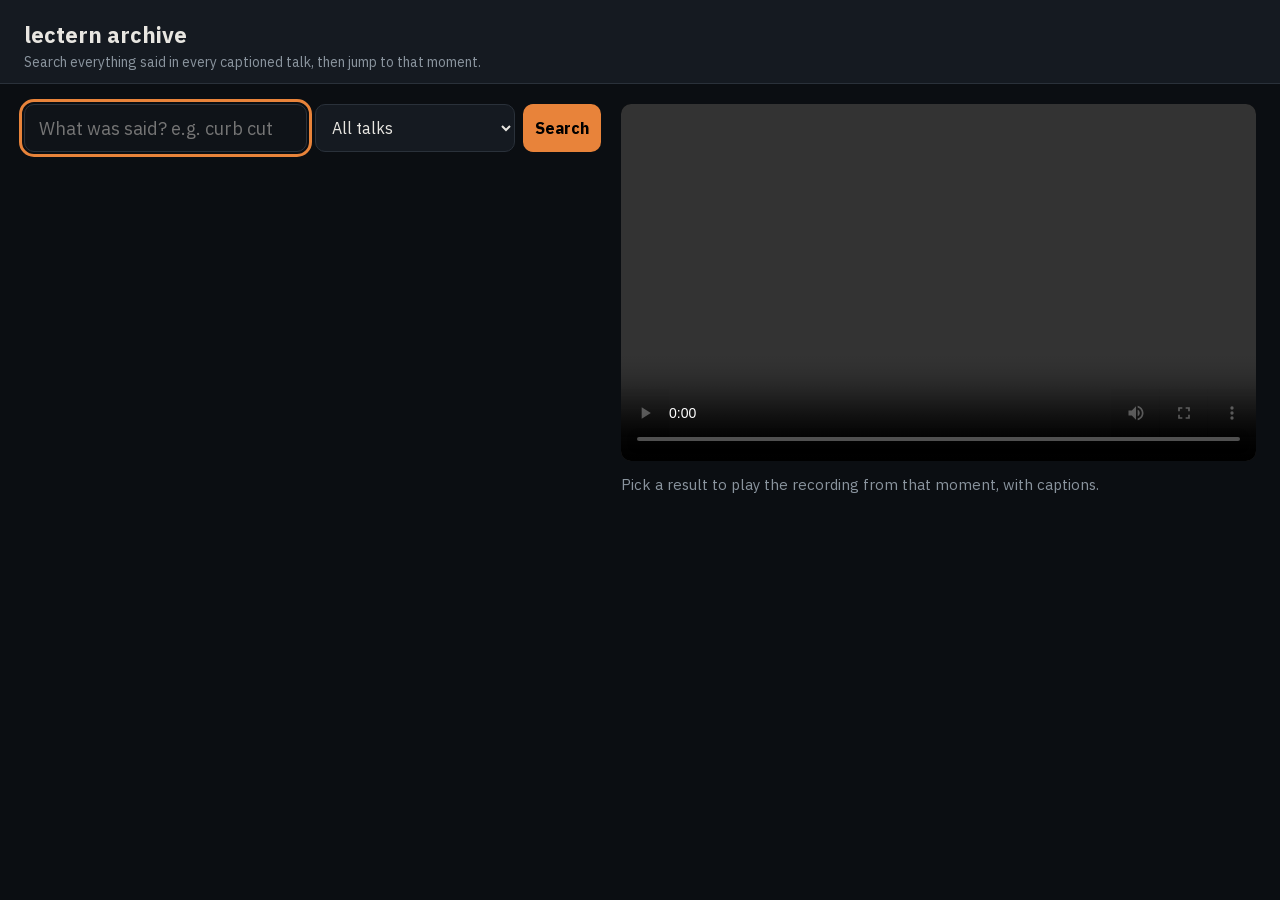
==== app/archive.html @ 863dde2e "Durable caption archive in Elasticsearch, talk recording, camera bubble - Every final caption is fsy" ====
<!doctype html>
<html lang="en">
<head>
<meta charset="utf-8">
<meta name="viewport" content="width=device-width, initial-scale=1">
<title>lectern archive</title>
<link rel="stylesheet" href="/app/fonts/fonts.css">
<style>
  :root { --bg: #0b0e12; --panel: #151a21; --line: #2a313a; --text: #e8e6e1; --dim: #8a949e; --accent: #e8833a; --ok: #4ade80; color-scheme: dark; }
  * { box-sizing: border-box; }
  body { margin: 0; background: var(--bg); color: var(--text); font-family: 'IBM Plex Sans', system-ui, sans-serif; }
  header { padding: 20px 24px 12px; border-bottom: 1px solid var(--line); background: var(--panel); }
  h1 { margin: 0 0 4px; font-size: 22px; }
  .sub { color: var(--dim); font-size: 14px; }
  .sub b { color: var(--ok); font-weight: 600; }
  main { display: grid; grid-template-columns: minmax(0, 1fr) minmax(0, 1.1fr); gap: 20px; padding: 20px 24px; }
  @media (max-width: 900px) { main { grid-template-columns: 1fr; } }
  form { display: grid; grid-template-columns: minmax(0, 1fr) minmax(0, 200px) auto; gap: 8px; margin-bottom: 12px; }
  input[type=search] { min-width: 0; min-height: 48px; font: inherit; font-size: 18px; padding: 8px 14px; border-radius: 10px; border: 1px solid var(--line); background: #0f1318; color: var(--text); }
  select { min-width: 0; text-overflow: ellipsis; }
  select, button { min-height: 48px; font: inherit; border-radius: 10px; border: 1px solid var(--line); background: var(--panel); color: var(--text); padding: 0 12px; }
  button { background: var(--accent); color: #000; border: 0; font-weight: 700; cursor: pointer; }
  :focus-visible { outline: 3px solid var(--accent); outline-offset: 2px; }
  .meta { color: var(--dim); font-size: 13px; margin: 6px 0 10px; font-family: 'JetBrains Mono', monospace; }
  ol { list-style: none; margin: 0; padding: 0; display: flex; flex-direction: column; gap: 8px; }
  li button.hit { all: unset; display: block; width: 100%; box-sizing: border-box; padding: 12px 14px; border-radius: 10px; background: var(--panel); border: 1px solid var(--line); cursor: pointer; }
  li button.hit:hover, li button.hit:focus-visible { border-color: var(--accent); }
  .hit .t { font-size: 17px; line-height: 1.45; }
  .hit .w { font-size: 13px; color: var(--dim); margin-top: 4px; font-family: 'JetBrains Mono', monospace; }
  mark { background: color-mix(in srgb, var(--accent) 35%, transparent); color: #fff; border-radius: 3px; padding: 0 2px; }
  .player { position: sticky; top: 20px; align-self: start; }
  video { width: 100%; aspect-ratio: 16 / 9; background: #000; border-radius: 10px; }
  video::cue { font-size: 1.1em; background: rgba(0,0,0,.8); }
  .now { margin-top: 10px; font-size: 15px; color: var(--dim); }
  .empty { color: var(--dim); padding: 20px 0; }
  .links { margin-top: 10px; display: flex; gap: 14px; font-size: 14px; }
  .links a { color: var(--accent); }
</style>
</head>
<body>
<header>
  <h1>lectern archive</h1>
  <div class="sub" id="sub">Search everything said in every captioned talk, then jump to that moment.</div>
</header>
<main>
  <section aria-label="Search">
    <form id="form" role="search">
      <label class="sr" for="q" hidden>Search captions</label>
      <input id="q" type="search" placeholder="What was said? e.g. curb cut" autocomplete="off" autofocus>
      <select id="talk" aria-label="Talk"><option value="">All talks</option></select>
      <button>Search</button>
    </form>
    <div class="meta" id="meta"></div>
    <ol id="hits"></ol>
  </section>
  <section class="player" aria-label="Recording">
    <video id="video" controls playsinline crossorigin="anonymous"></video>
    <div class="now" id="now">Pick a result to play the recording from that moment, with captions.</div>
    <div class="links" id="links"></div>
  </section>
</main>
<script>
(async () => {
  const $ = (id) => document.getElementById(id);
  const fmt = (ms) => { const s = Math.max(0, Math.round(ms / 1000)); return `${Math.floor(s / 60)}:${String(s % 60).padStart(2, '0')}`; };
  const esc = (s) => String(s).replace(/[&<>"]/g, (c) => ({ '&': '&amp;', '<': '&lt;', '>': '&gt;', '"': '&quot;' }[c]));
  // Highlights come from Elasticsearch: escape everything, then restore only <mark>.
  const safeMark = (h) => esc(h).replace(/&lt;(\/?)mark&gt;/g, '<$1mark>');

  const info = await (await fetch('/api/talks')).json();
  const talks = Object.fromEntries(info.talks.map((t) => [t.talk_id, t]));
  info.talks.forEach((t) => {
    const o = document.createElement('option');
    o.value = t.talk_id;
    o.textContent = `${t.title} · ${new Date(t.started_at).toLocaleDateString()}`;
    $('talk').appendChild(o);
  });
  $('sub').innerHTML = `${info.talks.length} talk${info.talks.length === 1 ? '' : 's'} archived · search: ` +
    (info.es === 'connected' ? '<b>Elasticsearch</b>' : esc(info.es === 'off' ? 'this talk only (no Elasticsearch)' : 'Elasticsearch ' + info.es));

  let loaded = null;
  function play(h) {
    const t = talks[h.talk_id];
    if (!t || !t.recording) { $('now').textContent = 'No recording for this talk on this laptop. The caption is still saved.'; return; }
    const src = `/rec/${encodeURIComponent(h.talk_id)}/${encodeURIComponent(t.recording)}`;
    const v = $('video');
    if (loaded !== src) {
      loaded = src;
      v.innerHTML = '';
      v.src = src;
      const tr = document.createElement('track');
      tr.kind = 'captions'; tr.label = 'Live captions'; tr.srclang = 'en'; tr.default = true;
      tr.src = src.replace(/\.webm$/, '.vtt');
      v.appendChild(tr);
      $('links').innerHTML = `<a href="${src}" download>Download video</a><a href="${tr.src}" download>Download captions (.vtt)</a>`;
    }
    const at = Math.max(0, (h.offset_ms || 0) / 1000 - 1.5);
    const go = () => { v.currentTime = at; v.play().catch(() => {}); };
    if (v.readyState >= 1) go(); else v.addEventListener('loadedmetadata', go, { once: true });
    $('now').innerHTML = `Playing <b>${esc(t.title)}</b> from ${fmt(h.offset_ms)} · slide ${h.slide + 1}`;
  }

  async function search(e) {
    if (e) e.preventDefault();
    const q = $('q').value.trim();
    if (!q) return;
    const u = new URLSearchParams({ q });
    if ($('talk').value) u.set('talk', $('talk').value);
    const res = await (await fetch(`/api/search?${u}`)).json();
    $('meta').textContent = `${res.total} match${res.total === 1 ? '' : 'es'} · ${res.engine}`;
    const ol = $('hits');
    ol.innerHTML = '';
    if (!res.hits.length) { ol.innerHTML = '<li class="empty">Nothing found. Try fewer words.</li>'; return; }
    res.hits.forEach((h) => {
      const li = document.createElement('li');
      const b = document.createElement('button');
      b.className = 'hit';
      const t = talks[h.talk_id];
      const when = h.offset_ms != null ? `${fmt(h.offset_ms)} into the recording` : new Date(h.spoken_at).toLocaleTimeString();
      b.innerHTML = `<div class="t">${h.highlight ? safeMark(h.highlight) : esc(h.text)}</div>
        <div class="w">${esc(t ? t.title : h.talk_title || h.talk_id)} · slide ${h.slide + 1}${h.slide_title ? ' “' + esc(h.slide_title) + '”' : ''} · ${when}</div>`;
      b.addEventListener('click', () => play(h));
      li.appendChild(b);
      ol.appendChild(li);
    });
  }
  $('form').addEventListener('submit', search);
  const initial = new URLSearchParams(location.search).get('q');
  if (initial) { $('q').value = initial; search(); }
})();
</script>
</body>
</html>
---- app/fonts/fonts.css ----
/* Vendored from Google Fonts (SIL Open Font License) so the deck renders offline. */
@font-face {
  font-family: 'IBM Plex Sans';
  font-style: normal;
  font-weight: 300;
  font-stretch: 100%;
  font-display: swap;
  src: url(IBMPlexSans-300-latin-ext.woff2) format('woff2');
  unicode-range: U+0100-02BA, U+02BD-02C5, U+02C7-02CC, U+02CE-02D7, U+02DD-02FF, U+0304, U+0308, U+0329, U+1D00-1DBF, U+1E00-1E9F, U+1EF2-1EFF, U+2020, U+20A0-20AB, U+20AD-20C4, U+2113, U+2C60-2C7F, U+A720-A7FF;
}
@font-face {
  font-family: 'IBM Plex Sans';
  font-style: normal;
  font-weight: 300;
  font-stretch: 100%;
  font-display: swap;
  src: url(IBMPlexSans-300-latin.woff2) format('woff2');
  unicode-range: U+0000-00FF, U+0131, U+0152-0153, U+02BB-02BC, U+02C6, U+02DA, U+02DC, U+0304, U+0308, U+0329, U+2000-206F, U+20AC, U+2122, U+2191, U+2193, U+2212, U+2215, U+FEFF, U+FFFD;
}
@font-face {
  font-family: 'IBM Plex Sans';
  font-style: normal;
  font-weight: 400;
  font-stretch: 100%;
  font-display: swap;
  src: url(IBMPlexSans-400-latin-ext.woff2) format('woff2');
  unicode-range: U+0100-02BA, U+02BD-02C5, U+02C7-02CC, U+02CE-02D7, U+02DD-02FF, U+0304, U+0308, U+0329, U+1D00-1DBF, U+1E00-1E9F, U+1EF2-1EFF, U+2020, U+20A0-20AB, U+20AD-20C4, U+2113, U+2C60-2C7F, U+A720-A7FF;
}
@font-face {
  font-family: 'IBM Plex Sans';
  font-style: normal;
  font-weight: 400;
  font-stretch: 100%;
  font-display: swap;
  src: url(IBMPlexSans-400-latin.woff2) format('woff2');
  unicode-range: U+0000-00FF, U+0131, U+0152-0153, U+02BB-02BC, U+02C6, U+02DA, U+02DC, U+0304, U+0308, U+0329, U+2000-206F, U+20AC, U+2122, U+2191, U+2193, U+2212, U+2215, U+FEFF, U+FFFD;
}
@font-face {
  font-family: 'IBM Plex Sans';
  font-style: normal;
  font-weight: 500;
  font-stretch: 100%;
  font-display: swap;
  src: url(IBMPlexSans-500-latin-ext.woff2) format('woff2');
  unicode-range: U+0100-02BA, U+02BD-02C5, U+02C7-02CC, U+02CE-02D7, U+02DD-02FF, U+0304, U+0308, U+0329, U+1D00-1DBF, U+1E00-1E9F, U+1EF2-1EFF, U+2020, U+20A0-20AB, U+20AD-20C4, U+2113, U+2C60-2C7F, U+A720-A7FF;
}
@font-face {
  font-family: 'IBM Plex Sans';
  font-style: normal;
  font-weight: 500;
  font-stretch: 100%;
  font-display: swap;
  src: url(IBMPlexSans-500-latin.woff2) format('woff2');
  unicode-range: U+0000-00FF, U+0131, U+0152-0153, U+02BB-02BC, U+02C6, U+02DA, U+02DC, U+0304, U+0308, U+0329, U+2000-206F, U+20AC, U+2122, U+2191, U+2193, U+2212, U+2215, U+FEFF, U+FFFD;
}
@font-face {
  font-family: 'IBM Plex Sans';
  font-style: normal;
  font-weight: 600;
  font-stretch: 100%;
  font-display: swap;
  src: url(IBMPlexSans-600-latin-ext.woff2) format('woff2');
  unicode-range: U+0100-02BA, U+02BD-02C5, U+02C7-02CC, U+02CE-02D7, U+02DD-02FF, U+0304, U+0308, U+0329, U+1D00-1DBF, U+1E00-1E9F, U+1EF2-1EFF, U+2020, U+20A0-20AB, U+20AD-20C4, U+2113, U+2C60-2C7F, U+A720-A7FF;
}
@font-face {
  font-family: 'IBM Plex Sans';
  font-style: normal;
  font-weight: 600;
  font-stretch: 100%;
  font-display: swap;
  src: url(IBMPlexSans-600-latin.woff2) format('woff2');
  unicode-range: U+0000-00FF, U+0131, U+0152-0153, U+02BB-02BC, U+02C6, U+02DA, U+02DC, U+0304, U+0308, U+0329, U+2000-206F, U+20AC, U+2122, U+2191, U+2193, U+2212, U+2215, U+FEFF, U+FFFD;
}
@font-face {
  font-family: 'IBM Plex Sans';
  font-style: normal;
  font-weight: 700;
  font-stretch: 100%;
  font-display: swap;
  src: url(IBMPlexSans-700-latin-ext.woff2) format('woff2');
  unicode-range: U+0100-02BA, U+02BD-02C5, U+02C7-02CC, U+02CE-02D7, U+02DD-02FF, U+0304, U+0308, U+0329, U+1D00-1DBF, U+1E00-1E9F, U+1EF2-1EFF, U+2020, U+20A0-20AB, U+20AD-20C4, U+2113, U+2C60-2C7F, U+A720-A7FF;
}
@font-face {
  font-family: 'IBM Plex Sans';
  font-style: normal;
  font-weight: 700;
  font-stretch: 100%;
  font-display: swap;
  src: url(IBMPlexSans-700-latin.woff2) format('woff2');
  unicode-range: U+0000-00FF, U+0131, U+0152-0153, U+02BB-02BC, U+02C6, U+02DA, U+02DC, U+0304, U+0308, U+0329, U+2000-206F, U+20AC, U+2122, U+2191, U+2193, U+2212, U+2215, U+FEFF, U+FFFD;
}
@font-face {
  font-family: 'JetBrains Mono';
  font-style: normal;
  font-weight: 400;
  font-display: swap;
  src: url(JetBrainsMono-400-latin-ext.woff2) format('woff2');
  unicode-range: U+0100-02BA, U+02BD-02C5, U+02C7-02CC, U+02CE-02D7, U+02DD-02FF, U+0304, U+0308, U+0329, U+1D00-1DBF, U+1E00-1E9F, U+1EF2-1EFF, U+2020, U+20A0-20AB, U+20AD-20C4, U+2113, U+2C60-2C7F, U+A720-A7FF;
}
@font-face {
  font-family: 'JetBrains Mono';
  font-style: normal;
  font-weight: 400;
  font-display: swap;
  src: url(JetBrainsMono-400-latin.woff2) format('woff2');
  unicode-range: U+0000-00FF, U+0131, U+0152-0153, U+02BB-02BC, U+02C6, U+02DA, U+02DC, U+0304, U+0308, U+0329, U+2000-206F, U+20AC, U+2122, U+2191, U+2193, U+2212, U+2215, U+FEFF, U+FFFD;
}
@font-face {
  font-family: 'JetBrains Mono';
  font-style: normal;
  font-weight: 500;
  font-display: swap;
  src: url(JetBrainsMono-500-latin-ext.woff2) format('woff2');
  unicode-range: U+0100-02BA, U+02BD-02C5, U+02C7-02CC, U+02CE-02D7, U+02DD-02FF, U+0304, U+0308, U+0329, U+1D00-1DBF, U+1E00-1E9F, U+1EF2-1EFF, U+2020, U+20A0-20AB, U+20AD-20C4, U+2113, U+2C60-2C7F, U+A720-A7FF;
}
@font-face {
  font-family: 'JetBrains Mono';
  font-style: normal;
  font-weight: 500;
  font-display: swap;
  src: url(JetBrainsMono-500-latin.woff2) format('woff2');
  unicode-range: U+0000-00FF, U+0131, U+0152-0153, U+02BB-02BC, U+02C6, U+02DA, U+02DC, U+0304, U+0308, U+0329, U+2000-206F, U+20AC, U+2122, U+2191, U+2193, U+2212, U+2215, U+FEFF, U+FFFD;
}
@font-face {
  font-family: 'JetBrains Mono';
  font-style: normal;
  font-weight: 700;
  font-display: swap;
  src: url(JetBrainsMono-700-latin-ext.woff2) format('woff2');
  unicode-range: U+0100-02BA, U+02BD-02C5, U+02C7-02CC, U+02CE-02D7, U+02DD-02FF, U+0304, U+0308, U+0329, U+1D00-1DBF, U+1E00-1E9F, U+1EF2-1EFF, U+2020, U+20A0-20AB, U+20AD-20C4, U+2113, U+2C60-2C7F, U+A720-A7FF;
}
@font-face {
  font-family: 'JetBrains Mono';
  font-style: normal;
  font-weight: 700;
  font-display: swap;
  src: url(JetBrainsMono-700-latin.woff2) format('woff2');
  unicode-range: U+0000-00FF, U+0131, U+0152-0153, U+02BB-02BC, U+02C6, U+02DA, U+02DC, U+0304, U+0308, U+0329, U+2000-206F, U+20AC, U+2122, U+2191, U+2193, U+2212, U+2215, U+FEFF, U+FFFD;
}
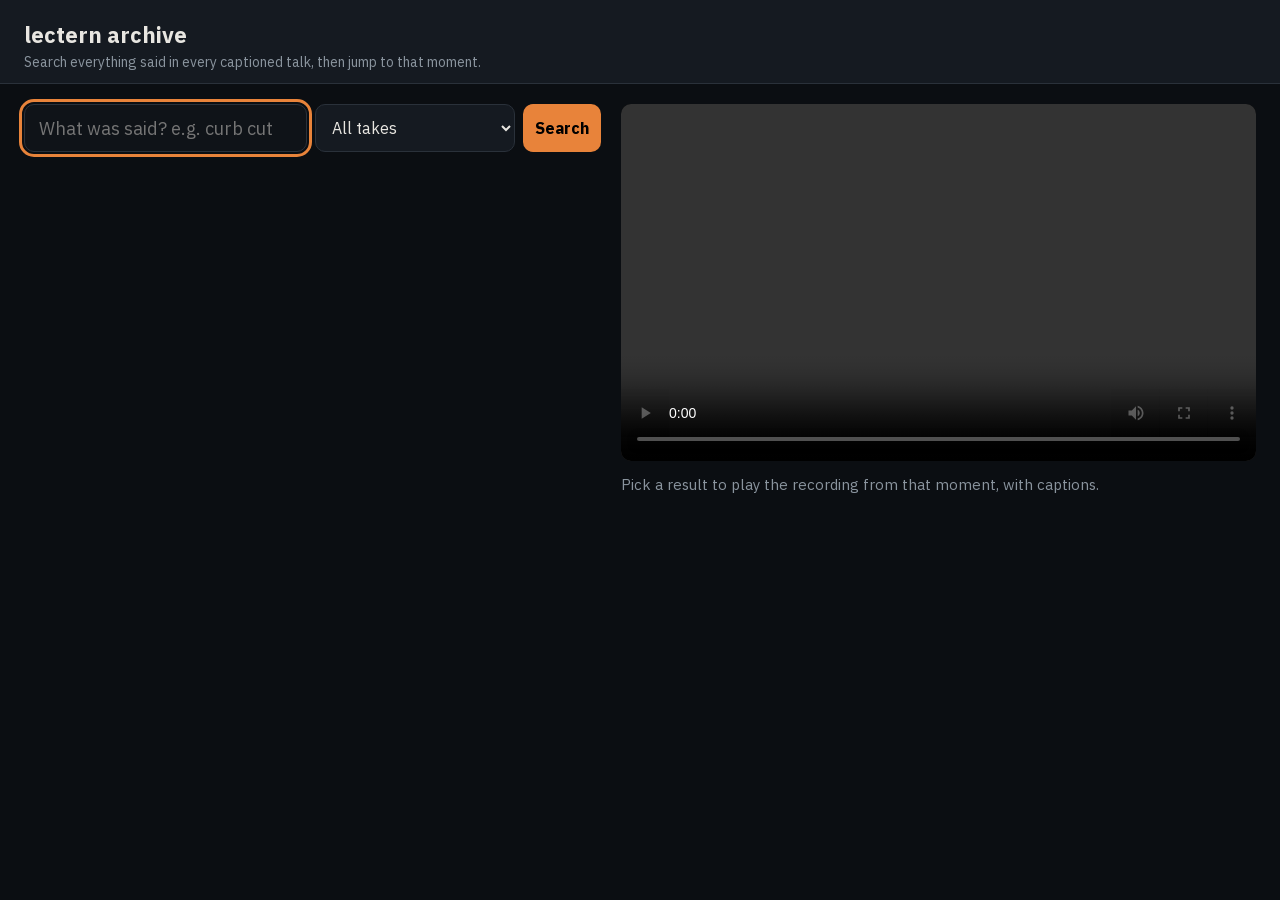
==== commit 67d93468: "Versioned takes: every launch and every recording is its own take - .lectern/<talk>/take-NNN/ holds " ====
--- a/app/archive.html
+++ b/app/archive.html
@@ -47,7 +47,7 @@
     <form id="form" role="search">
       <label class="sr" for="q" hidden>Search captions</label>
       <input id="q" type="search" placeholder="What was said? e.g. curb cut" autocomplete="off" autofocus>
-      <select id="talk" aria-label="Talk"><option value="">All talks</option></select>
+      <select id="talk" aria-label="Talk"><option value="">All takes</option></select>
       <button>Search</button>
     </form>
     <div class="meta" id="meta"></div>
@@ -68,21 +68,21 @@
   const safeMark = (h) => esc(h).replace(/&lt;(\/?)mark&gt;/g, '<$1mark>');
 
   const info = await (await fetch('/api/talks')).json();
-  const talks = Object.fromEntries(info.talks.map((t) => [t.talk_id, t]));
+  const talks = Object.fromEntries(info.talks.map((t) => [t.take_id, t]));
   info.talks.forEach((t) => {
     const o = document.createElement('option');
-    o.value = t.talk_id;
-    o.textContent = `${t.title} · ${new Date(t.started_at).toLocaleDateString()}`;
+    o.value = t.take_id;
+    o.textContent = `${t.title} · take ${t.take} · ${new Date(t.started_at).toLocaleString([], { month: 'short', day: 'numeric', hour: 'numeric', minute: '2-digit' })}${t.take_id === info.current ? ' (current)' : ''}`;
     $('talk').appendChild(o);
   });
-  $('sub').innerHTML = `${info.talks.length} talk${info.talks.length === 1 ? '' : 's'} archived · search: ` +
+  $('sub').innerHTML = `${info.talks.length} take${info.talks.length === 1 ? '' : 's'} archived · search: ` +
     (info.es === 'connected' ? '<b>Elasticsearch</b>' : esc(info.es === 'off' ? 'this talk only (no Elasticsearch)' : 'Elasticsearch ' + info.es));
 
   let loaded = null;
   function play(h) {
-    const t = talks[h.talk_id];
-    if (!t || !t.recording) { $('now').textContent = 'No recording for this talk on this laptop. The caption is still saved.'; return; }
-    const src = `/rec/${encodeURIComponent(h.talk_id)}/${encodeURIComponent(t.recording)}`;
+    const t = talks[h.take_id];
+    if (!t || !t.recording) { $('now').textContent = 'No recording for this take on this laptop. The caption is still saved.'; return; }
+    const src = '/rec/' + t.recording.split('/').map(encodeURIComponent).join('/');
     const v = $('video');
     if (loaded !== src) {
       loaded = src;
@@ -97,7 +97,7 @@
     const at = Math.max(0, (h.offset_ms || 0) / 1000 - 1.5);
     const go = () => { v.currentTime = at; v.play().catch(() => {}); };
     if (v.readyState >= 1) go(); else v.addEventListener('loadedmetadata', go, { once: true });
-    $('now').innerHTML = `Playing <b>${esc(t.title)}</b> from ${fmt(h.offset_ms)} · slide ${h.slide + 1}`;
+    $('now').innerHTML = `Playing <b>${esc(t.title)}</b>, take ${t.take}, from ${fmt(h.offset_ms)} · slide ${h.slide + 1}`;
   }
 
   async function search(e) {
@@ -105,7 +105,7 @@
     const q = $('q').value.trim();
     if (!q) return;
     const u = new URLSearchParams({ q });
-    if ($('talk').value) u.set('talk', $('talk').value);
+    if ($('talk').value) u.set('take', $('talk').value);
     const res = await (await fetch(`/api/search?${u}`)).json();
     $('meta').textContent = `${res.total} match${res.total === 1 ? '' : 'es'} · ${res.engine}`;
     const ol = $('hits');
@@ -115,10 +115,10 @@
       const li = document.createElement('li');
       const b = document.createElement('button');
       b.className = 'hit';
-      const t = talks[h.talk_id];
+      const t = talks[h.take_id];
       const when = h.offset_ms != null ? `${fmt(h.offset_ms)} into the recording` : new Date(h.spoken_at).toLocaleTimeString();
       b.innerHTML = `<div class="t">${h.highlight ? safeMark(h.highlight) : esc(h.text)}</div>
-        <div class="w">${esc(t ? t.title : h.talk_title || h.talk_id)} · slide ${h.slide + 1}${h.slide_title ? ' “' + esc(h.slide_title) + '”' : ''} · ${when}</div>`;
+        <div class="w">${esc(t ? t.title : h.talk_title || h.talk_id)} · take ${h.take} · slide ${h.slide + 1}${h.slide_title ? ' “' + esc(h.slide_title) + '”' : ''} · ${when}</div>`;
       b.addEventListener('click', () => play(h));
       li.appendChild(b);
       ol.appendChild(li);
